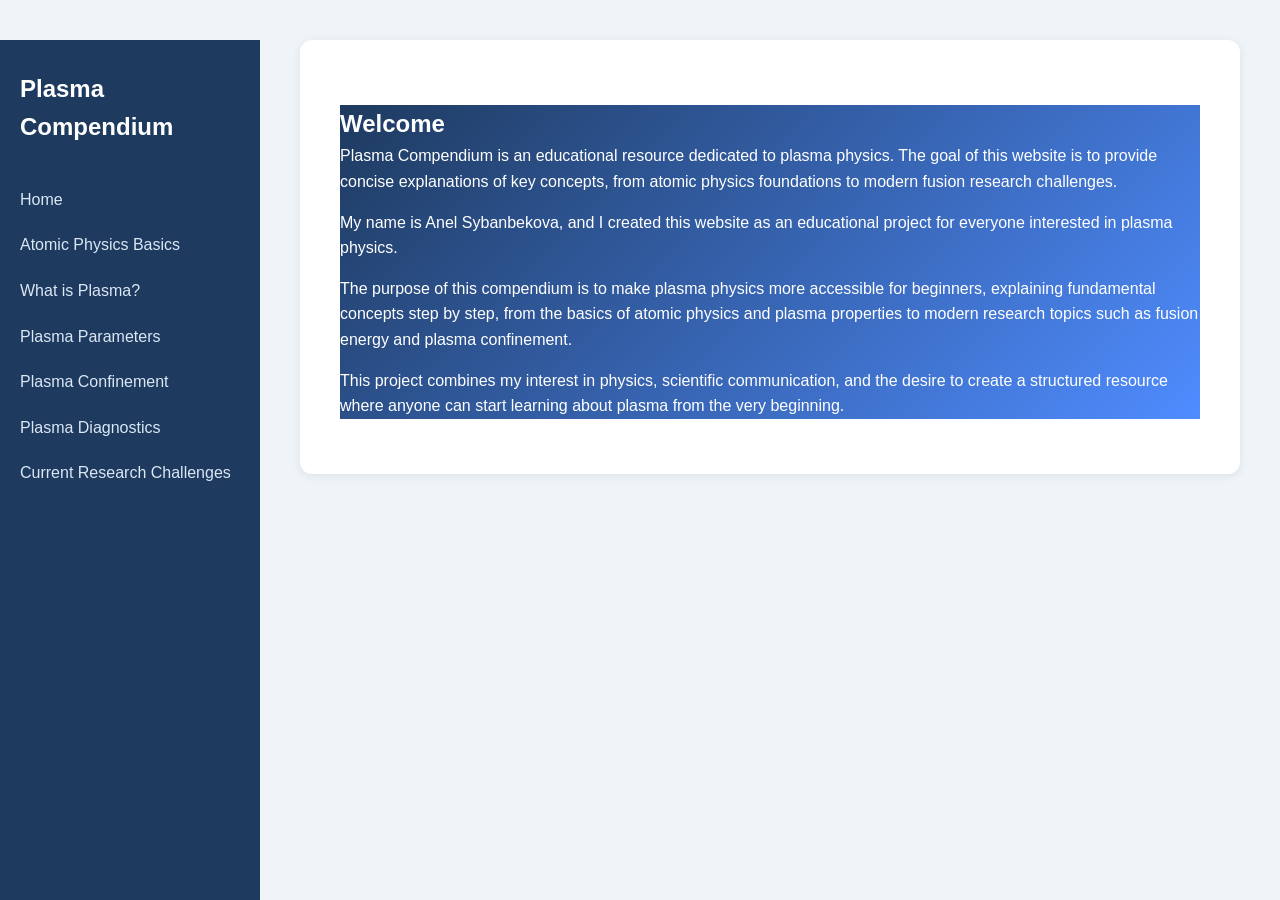
==== index.html @ 6fd73a1e "Update index.html" ====
<!DOCTYPE html>
<html lang="en">

<head>

<meta charset="UTF-8">
<meta name="viewport" content="width=device-width, initial-scale=1.0">

<title>Plasma Compendium</title>

<link rel="stylesheet" href="style.css">

</head>


<body>


<div class="sidebar">


<h1>Plasma Compendium</h1>


<a href="index.html">
Home
</a>


<a href="atomic-physics.html">
Atomic Physics Basics
</a>


<a href="what-is-plasma.html">
What is Plasma?
</a>


<a href="plasma-parameters.html">
Plasma Parameters
</a>


<a href="plasma-confinement.html">
Plasma Confinement
</a>


<a href="plasma-diagnostics.html">
Plasma Diagnostics
</a>


<a href="current-research-challenges.html">
Current Research Challenges
</a>


</div>





<div class="content">



<section class="hero">


<h2>Welcome</h2>


<p>
Plasma Compendium is an educational resource dedicated to plasma physics.
The goal of this website is to provide concise explanations of key concepts,
from atomic physics foundations to modern fusion research challenges.
</p>



<p>
My name is Anel Sybanbekova, and I created this website as an educational
project for everyone interested in plasma physics.
</p>



<p>
The purpose of this compendium is to make plasma physics more accessible
for beginners, explaining fundamental concepts step by step, from the basics
of atomic physics and plasma properties to modern research topics such as
fusion energy and plasma confinement.
</p>



<p>
This project combines my interest in physics, scientific communication,
and the desire to create a structured resource where anyone can start
learning about plasma from the very beginning.
</p>



</section>



</div>



</body>

</html>
---- style.css ----
*{
    margin:0;
    padding:0;
    box-sizing:border-box;
}


body{
    font-family: Arial, sans-serif;
    background:#eef4f8;
    color:#333;
    line-height:1.6;
}



/* главная страница меню */

.sidebar{

    width:260px;
    height:100vh;
    position:fixed;
    background:#1e3a5f;
    padding:30px 20px;

}


.sidebar h1{

    color:white;
    font-size:24px;
    margin-bottom:30px;

}


.sidebar a{

    display:block;
    color:#dbe7f5;
    text-decoration:none;
    padding:10px 0;

}


.sidebar a:hover{

    color:white;

}




/* все страницы */

.content{

    max-width:900px;
    margin:40px auto;
    background:white;
    padding:40px;
    border-radius:12px;
    box-shadow:0 2px 10px rgba(0,0,0,0.08);

}




/* только index */

body:has(.sidebar) .content{

    margin-left:300px;
    margin-right:40px;
    max-width:none;

}




h1{

    color:#1b3a57;

}



h2{

    color:#24527a;
    margin-top:25px;

}



h3{

    color:#24527a;

}



p{

    margin-bottom:15px;

}



.formula{

    text-align:center;
    font-size:22px;
    margin:20px;

}



img{

    display:block;
    max-width:600px;
    width:100%;
    margin:25px auto;

}



.figure{

    text-align:center;
    color:#666;
    font-style:italic;

}



.hero{

    background:linear-gradient(135deg,#1e3a5f,#4f8cff);
    color:white;

}

.plasma-image {
    display: block;
    max-width: 80%;
    height: auto;
    margin: 30px auto;
}


.figure-caption {
    text-align: center;
    font-style: italic;
    margin-bottom: 40px;
}

.hero h2{

    color:white;

}
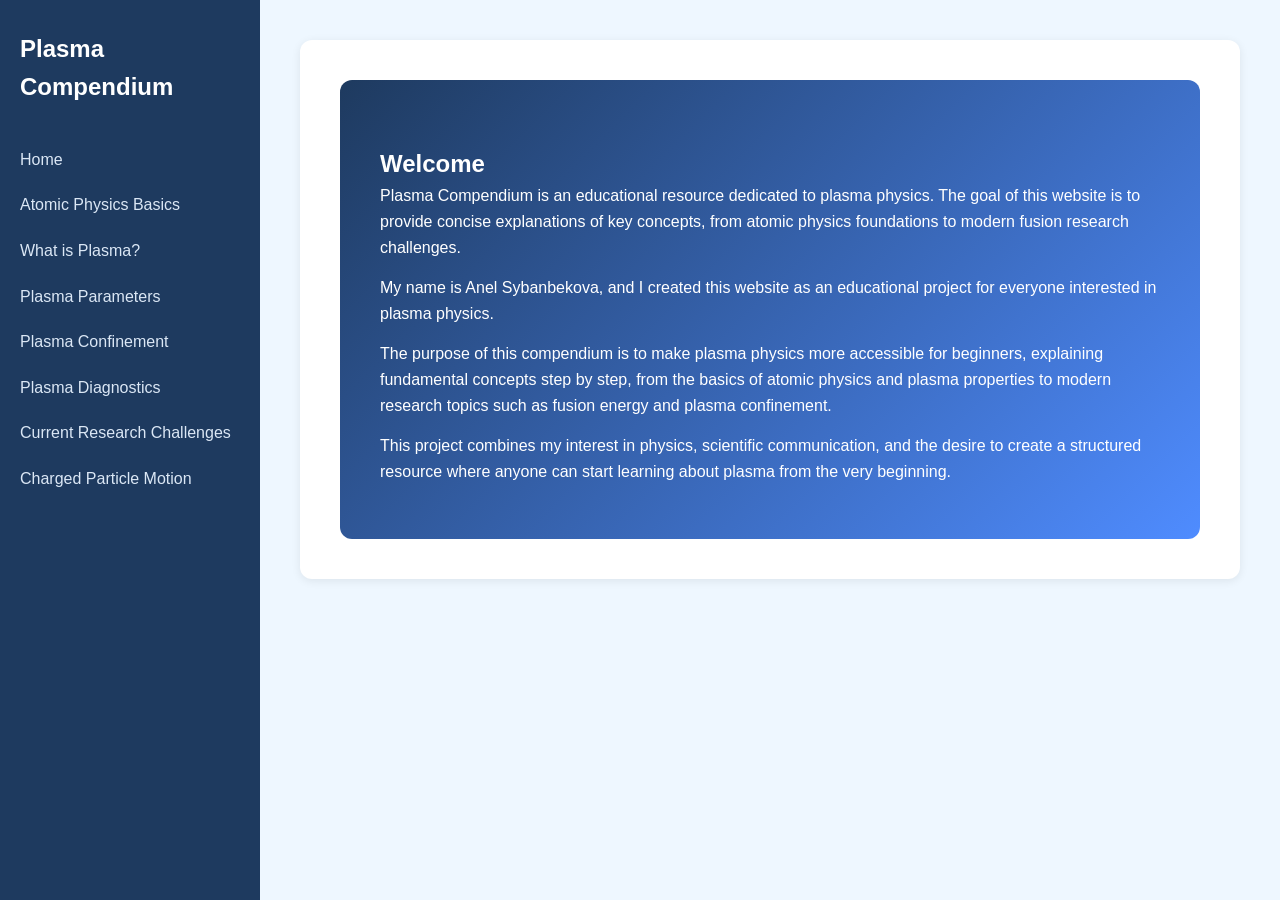
==== commit 4e85da02: "Update index.html" ====
--- a/index.html
+++ b/index.html
@@ -57,8 +57,12 @@
 </a>
 
 
+<a href="charged-particle-motion.html">
+Charged Particle Motion
+</a>
+
+
 </div>
-
 
 
 
--- a/style.css
+++ b/style.css
@@ -7,20 +7,22 @@
 
 body{
     font-family: Arial, sans-serif;
-    background:#eef4f8;
+    background:#eef7ff;
     color:#333;
     line-height:1.6;
 }
 
 
 
-/* главная страница меню */
+/* MENU */
 
 .sidebar{
 
     width:260px;
     height:100vh;
     position:fixed;
+    top:0;
+    left:0;
     background:#1e3a5f;
     padding:30px 20px;
 
@@ -55,7 +57,7 @@
 
 
 
-/* все страницы */
+/* CONTENT */
 
 .content{
 
@@ -71,7 +73,7 @@
 
 
 
-/* только index */
+/* HOME PAGE */
 
 body:has(.sidebar) .content{
 
@@ -84,12 +86,12 @@
 
 
 
+
 h1{
 
     color:#1b3a57;
 
 }
-
 
 
 h2{
@@ -100,7 +102,6 @@
 }
 
 
-
 h3{
 
     color:#24527a;
@@ -108,7 +109,6 @@
 }
 
 
-
 p{
 
     margin-bottom:15px;
@@ -116,6 +116,9 @@
 }
 
 
+
+
+/* FORMULAS */
 
 .formula{
 
@@ -126,6 +129,9 @@
 }
 
 
+
+
+/* IMAGES */
 
 img{
 
@@ -137,40 +143,154 @@
 }
 
 
-
-.figure{
+.plasma-image{
+
+    display:block;
+    max-width:80%;
+    height:auto;
+    margin:30px auto;
+
+}
+
+
+
+.figure-caption{
 
     text-align:center;
-    color:#666;
     font-style:italic;
-
-}
-
-
+    margin-bottom:40px;
+
+}
+
+
+
+
+/* WELCOME BLOCK */
 
 .hero{
 
     background:linear-gradient(135deg,#1e3a5f,#4f8cff);
     color:white;
-
-}
-
-.plasma-image {
-    display: block;
-    max-width: 80%;
-    height: auto;
-    margin: 30px auto;
-}
-
-
-.figure-caption {
-    text-align: center;
-    font-style: italic;
-    margin-bottom: 40px;
-}
+    padding:40px;
+    border-radius:12px;
+
+}
+
 
 .hero h2{
 
     color:white;
 
 }
+
+
+
+
+/* BACK BUTTON */
+
+.back-button{
+
+    display:inline-block;
+    margin-bottom:20px;
+    color:#24527a;
+    text-decoration:none;
+
+}
+
+
+.back-button:hover{
+
+    text-decoration:underline;
+
+}
+
+
+
+
+
+/* MOBILE */
+
+@media (max-width:700px){
+
+
+    .sidebar{
+
+        width:100%;
+        height:auto;
+        position:relative;
+        top:auto;
+        left:auto;
+        padding:20px;
+
+    }
+
+
+    .sidebar h1{
+
+        font-size:22px;
+
+    }
+
+
+
+    .sidebar a{
+
+        padding:8px 0;
+
+    }
+
+
+
+
+    .content,
+    body:has(.sidebar) .content{
+
+        width:100%;
+        max-width:100%;
+        margin:0;
+        padding:20px;
+
+    }
+
+
+
+    .hero{
+
+        padding:25px;
+
+    }
+
+
+
+    h1{
+
+        font-size:26px;
+
+    }
+
+
+
+    h2{
+
+        font-size:22px;
+
+    }
+
+
+
+    p{
+
+        font-size:16px;
+        line-height:1.6;
+
+    }
+
+
+
+    .plasma-image{
+
+        max-width:100%;
+
+    }
+
+}
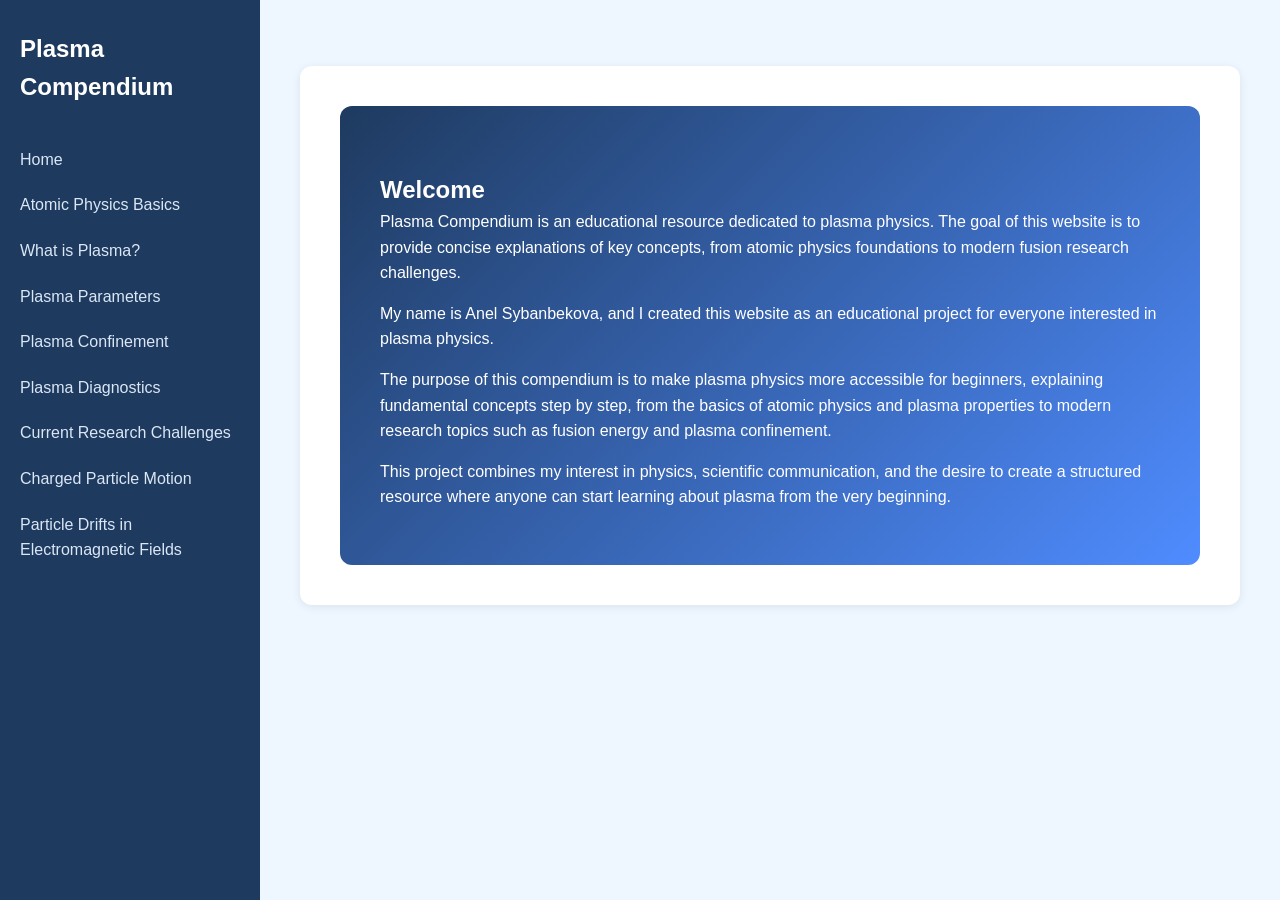
==== commit 78cb3a0d: "Update index.html" ====
--- a/index.html
+++ b/index.html
@@ -1,3 +1,4 @@
+```html
 <!DOCTYPE html>
 <html lang="en">
 
@@ -62,6 +63,11 @@
 </a>
 
 
+<a href="particle-drifts.html">
+Particle Drifts in Electromagnetic Fields
+</a>
+
+
 </div>
 
 
@@ -120,3 +126,4 @@
 </body>
 
 </html>
+```
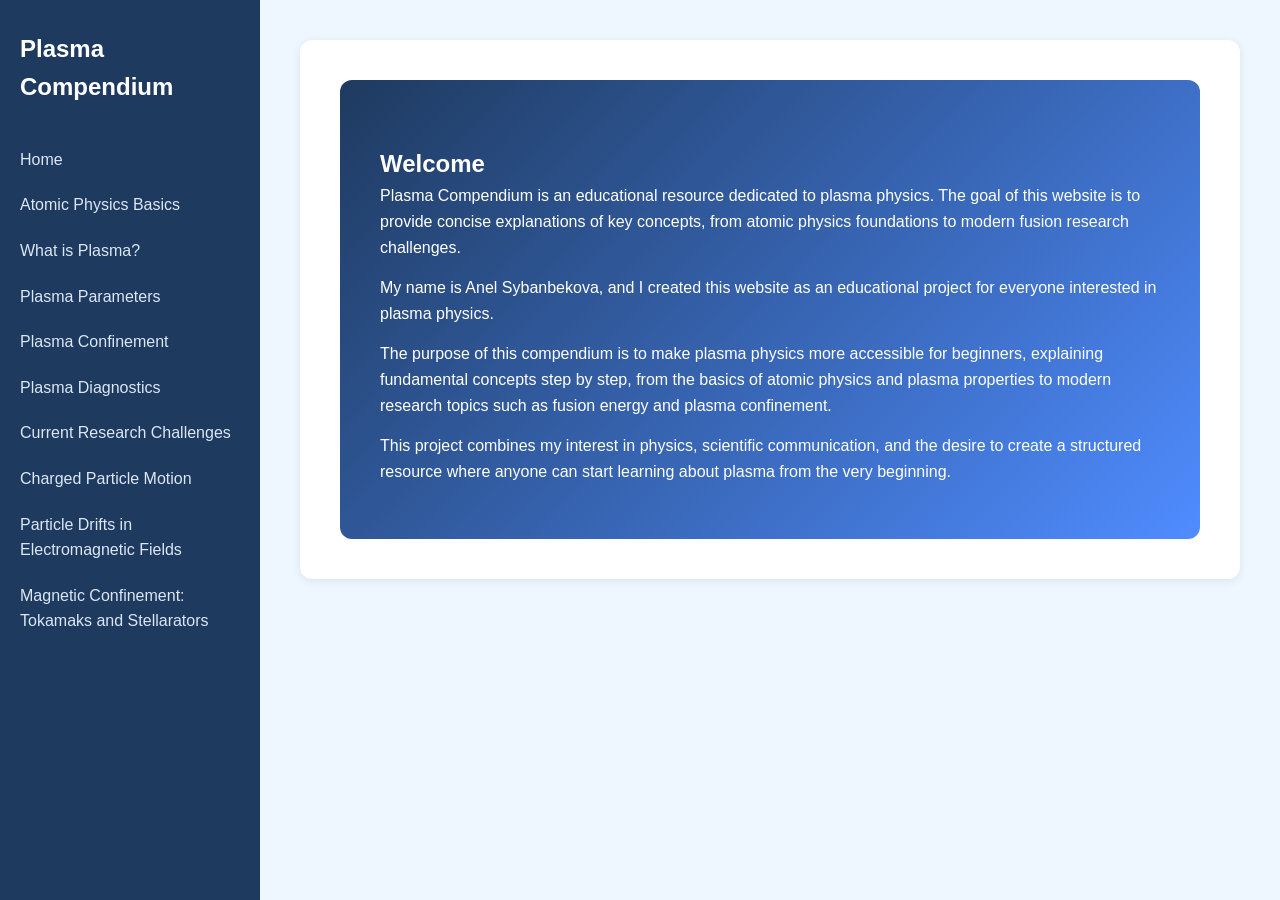
==== commit fb013345: "Update index.html" ====
--- a/index.html
+++ b/index.html
@@ -1,4 +1,3 @@
-```html
 <!DOCTYPE html>
 <html lang="en">
 
@@ -68,6 +67,11 @@
 </a>
 
 
+<a href="tokamaks-stellarators.html">
+Magnetic Confinement: Tokamaks and Stellarators
+</a>
+
+
 </div>
 
 
@@ -122,8 +126,6 @@
 </div>
 
 
-
 </body>
 
 </html>
-```
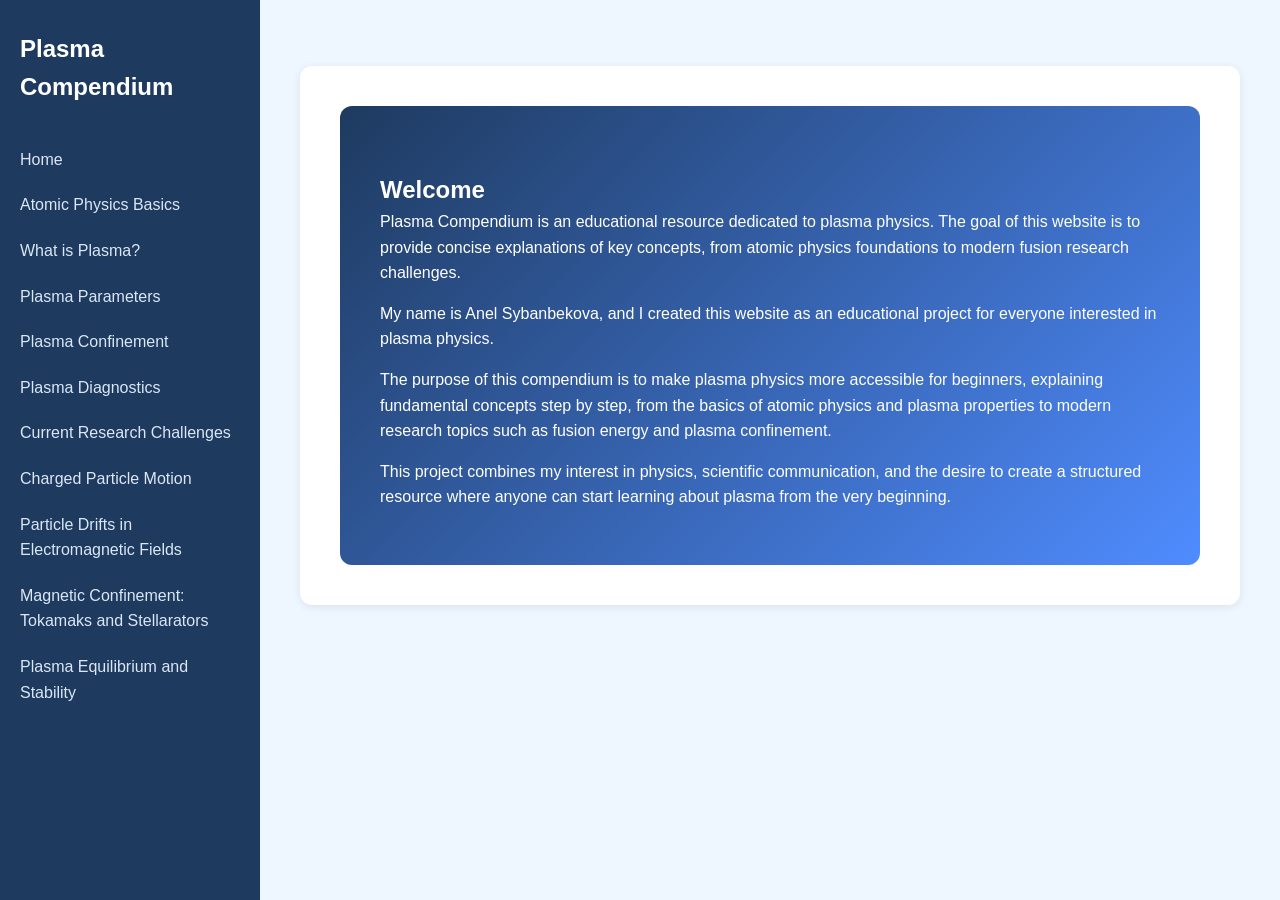
==== commit 41f48a62: "Update index.html" ====
--- a/index.html
+++ b/index.html
@@ -1,3 +1,4 @@
+```html
 <!DOCTYPE html>
 <html lang="en">
 
@@ -72,6 +73,11 @@
 </a>
 
 
+<a href="plasma-equilibrium-stability.html">
+Plasma Equilibrium and Stability
+</a>
+
+
 </div>
 
 
@@ -129,3 +135,5 @@
 </body>
 
 </html>
+```
+
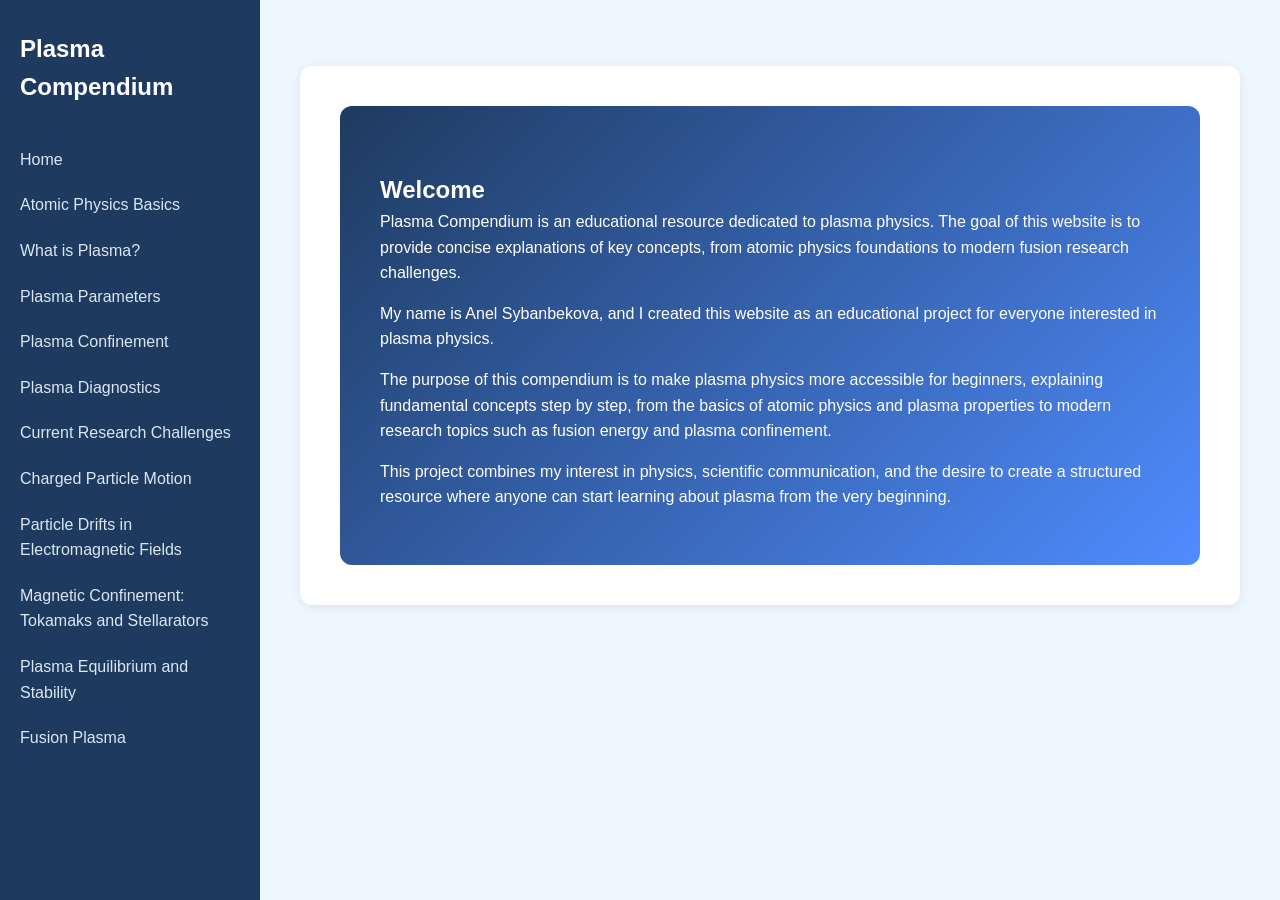
==== commit 306f3672: "Update index.html" ====
--- a/index.html
+++ b/index.html
@@ -78,6 +78,11 @@
 </a>
 
 
+<a href="fusion-plasma.html">
+Fusion Plasma
+</a>
+
+
 </div>
 
 
@@ -90,7 +95,9 @@
 <section class="hero">
 
 
+
 <h2>Welcome</h2>
+
 
 
 <p>
@@ -136,4 +143,3 @@
 
 </html>
 ```
-
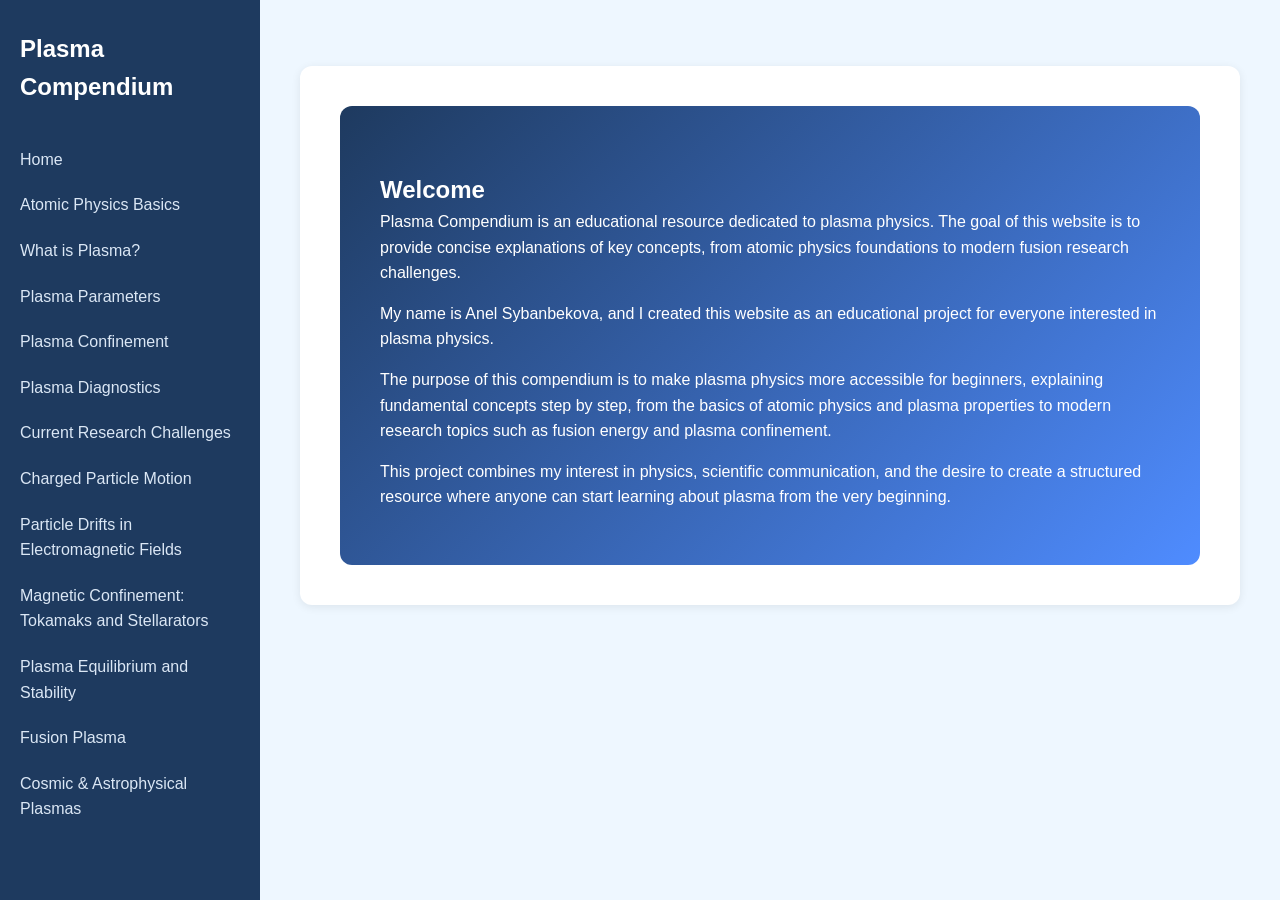
==== commit c5a1e798: "Update index.html" ====
--- a/index.html
+++ b/index.html
@@ -83,6 +83,11 @@
 </a>
 
 
+<a href="cosmic-astrophysical-plasmas.html">
+Cosmic &amp; Astrophysical Plasmas
+</a>
+
+
 </div>
 
 
@@ -95,9 +100,7 @@
 <section class="hero">
 
 
-
 <h2>Welcome</h2>
-
 
 
 <p>
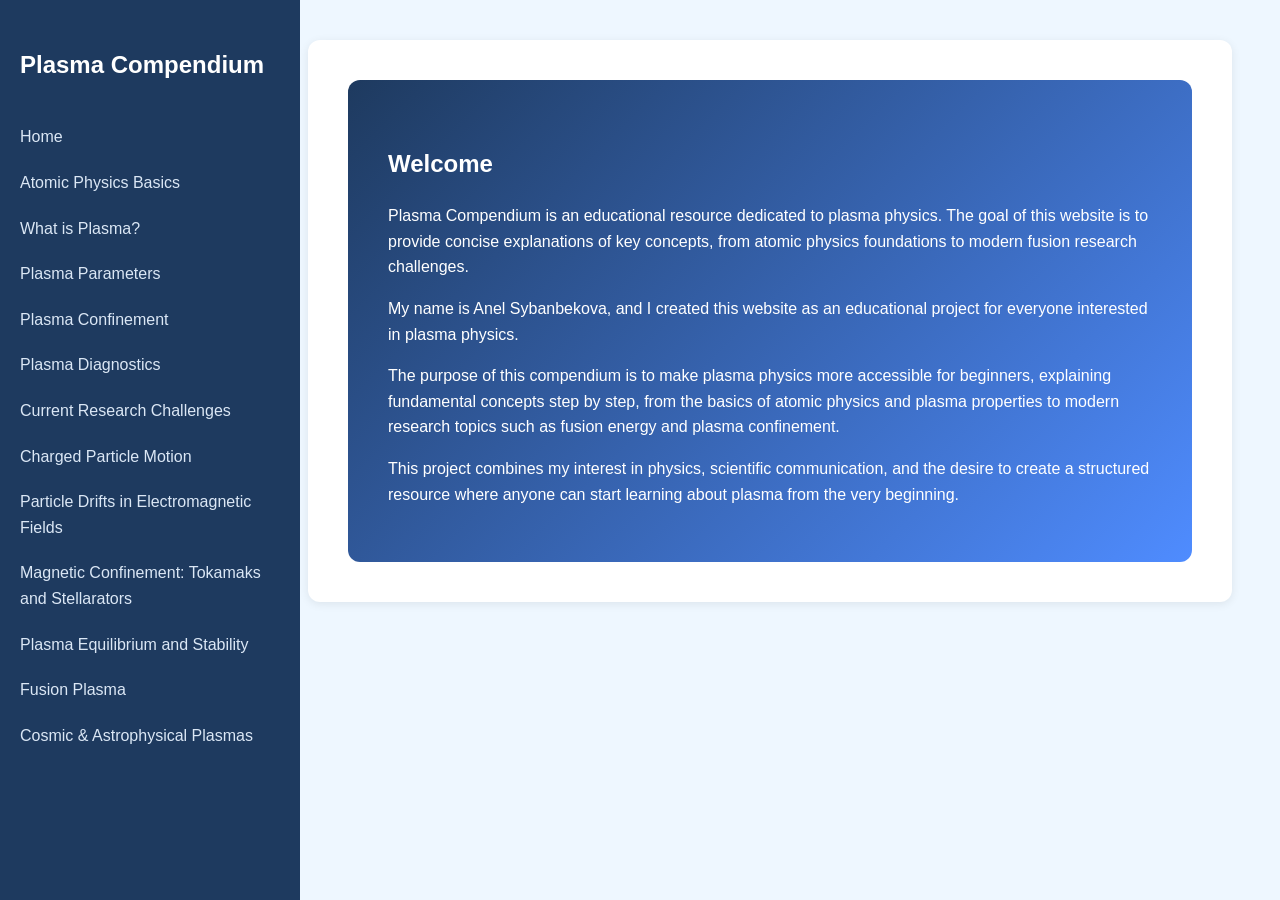
==== commit a53a6419: "Update index.html" ====
--- a/index.html
+++ b/index.html
@@ -1,4 +1,3 @@
-```html
 <!DOCTYPE html>
 <html lang="en">
 
@@ -22,6 +21,8 @@
 
 <h1>Plasma Compendium</h1>
 
+
+<div class="menu-links">
 
 <a href="index.html">
 Home
@@ -91,6 +92,9 @@
 </div>
 
 
+</div>
+
+
 
 
 <div class="content">
@@ -145,4 +149,3 @@
 </body>
 
 </html>
-```
--- a/style.css
+++ b/style.css
@@ -1,3 +1,4 @@
+```css
 *{
     margin:0;
     padding:0;
@@ -13,21 +14,53 @@
 }
 
 
-
 /* MENU */
 
 .sidebar{
 
     width:260px;
-    height:100vh;
+
     position:fixed;
     top:0;
     left:0;
+    bottom:0;
+
     background:#1e3a5f;
+
     padding:30px 20px;
 
-}
-
+    /* Allows the menu to scroll */
+    overflow-y:scroll;
+    overflow-x:hidden;
+
+}
+
+
+/* Sidebar scrollbar */
+
+.sidebar::-webkit-scrollbar{
+    width:8px;
+}
+
+.sidebar::-webkit-scrollbar-thumb{
+    background:#8aa9c7;
+    border-radius:10px;
+}
+
+.sidebar::-webkit-scrollbar-track{
+    background:#1e3a5f;
+}
+
+
+/* Firefox scrollbar */
+
+.sidebar{
+    scrollbar-width:thin;
+    scrollbar-color:#8aa9c7 #1e3a5f;
+}
+
+
+/* Sidebar title */
 
 .sidebar h1{
 
@@ -38,11 +71,15 @@
 }
 
 
+/* Sidebar links */
+
 .sidebar a{
 
     display:block;
+
     color:#dbe7f5;
     text-decoration:none;
+
     padding:10px 0;
 
 }
@@ -55,22 +92,23 @@
 }
 
 
-
-
 /* CONTENT */
 
 .content{
 
     max-width:900px;
+
     margin:40px auto;
+
     background:white;
+
     padding:40px;
+
     border-radius:12px;
+
     box-shadow:0 2px 10px rgba(0,0,0,0.08);
 
 }
-
-
 
 
 /* HOME PAGE */
@@ -79,13 +117,13 @@
 
     margin-left:300px;
     margin-right:40px;
+
     max-width:none;
 
 }
 
 
-
-
+/* HEADINGS */
 
 h1{
 
@@ -109,6 +147,8 @@
 }
 
 
+/* PARAGRAPHS */
+
 p{
 
     margin-bottom:15px;
@@ -116,28 +156,29 @@
 }
 
 
-
-
 /* FORMULAS */
 
 .formula{
 
     text-align:center;
+
     font-size:22px;
+
     margin:20px;
 
 }
 
 
-
-
 /* IMAGES */
 
 img{
 
     display:block;
+
     max-width:600px;
+
     width:100%;
+
     margin:25px auto;
 
 }
@@ -146,32 +187,37 @@
 .plasma-image{
 
     display:block;
+
     max-width:80%;
+
     height:auto;
+
     margin:30px auto;
 
 }
 
 
-
 .figure-caption{
 
     text-align:center;
+
     font-style:italic;
+
     margin-bottom:40px;
 
 }
 
 
-
-
 /* WELCOME BLOCK */
 
 .hero{
 
     background:linear-gradient(135deg,#1e3a5f,#4f8cff);
+
     color:white;
+
     padding:40px;
+
     border-radius:12px;
 
 }
@@ -184,15 +230,16 @@
 }
 
 
-
-
-/* BACK BUTTON */
+/* BACK / NAVIGATION BUTTONS */
 
 .back-button{
 
     display:inline-block;
+
     margin-bottom:20px;
+
     color:#24527a;
+
     text-decoration:none;
 
 }
@@ -205,23 +252,26 @@
 }
 
 
-
-
-
 /* MOBILE */
 
 @media (max-width:700px){
 
-
     .sidebar{
 
         width:100%;
+
         height:auto;
+
         position:relative;
+
         top:auto;
         left:auto;
+        bottom:auto;
+
         padding:20px;
 
+        overflow-y:visible;
+
     }
 
 
@@ -232,28 +282,27 @@
     }
 
 
-
     .sidebar a{
 
         padding:8px 0;
 
     }
-
-
 
 
     .content,
     body:has(.sidebar) .content{
 
         width:100%;
+
         max-width:100%;
+
         margin:0;
+
         padding:20px;
 
     }
 
 
-
     .hero{
 
         padding:25px;
@@ -261,7 +310,6 @@
     }
 
 
-
     h1{
 
         font-size:26px;
@@ -269,7 +317,6 @@
     }
 
 
-
     h2{
 
         font-size:22px;
@@ -277,16 +324,15 @@
     }
 
 
-
     p{
 
         font-size:16px;
+
         line-height:1.6;
 
     }
 
 
-
     .plasma-image{
 
         max-width:100%;
@@ -294,3 +340,5 @@
     }
 
 }
+```
+
